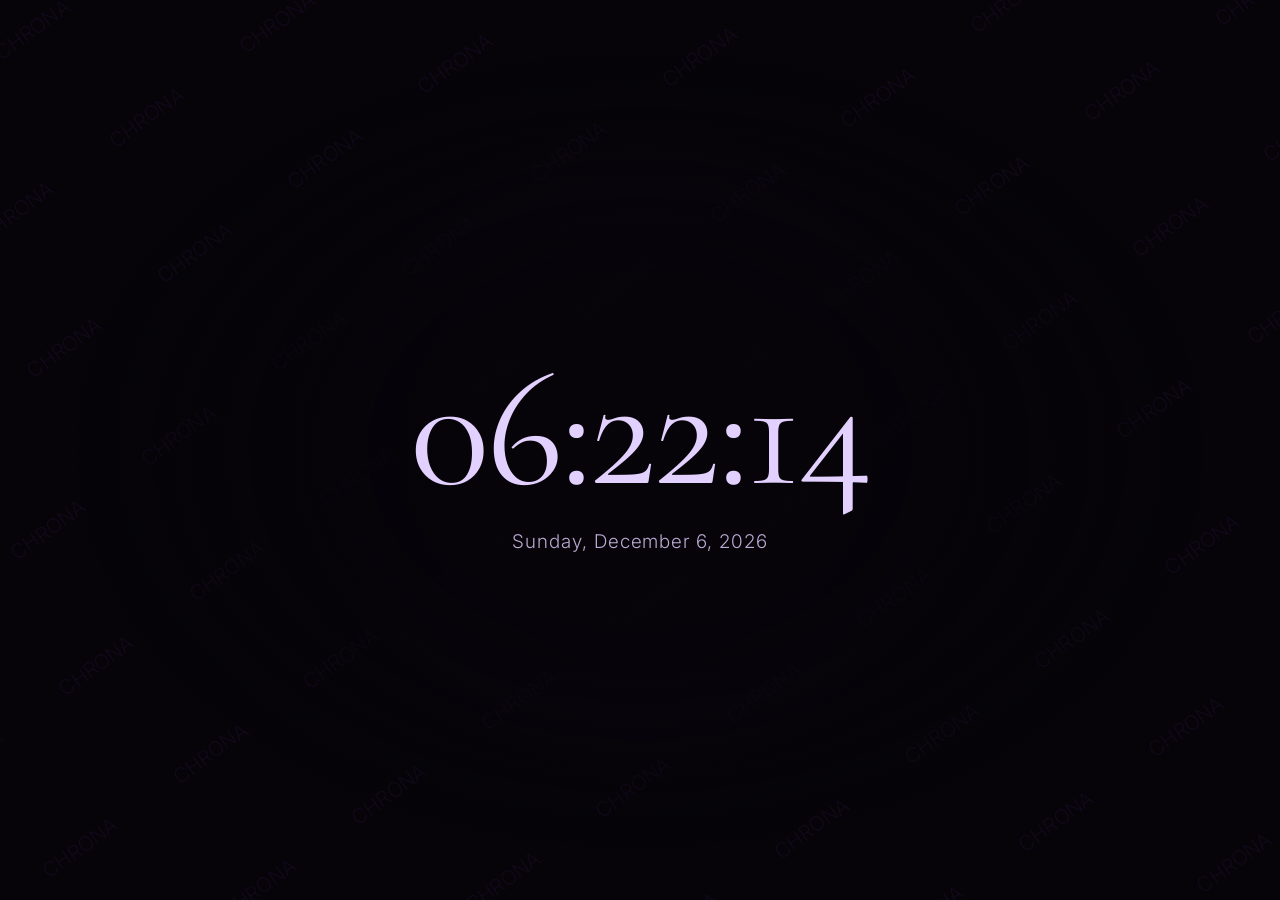
==== display.html @ 9b98ad6e "fix: timer sync, presenter layout, fullscreen behavior, font updates" ====
<!DOCTYPE html>
<html lang="en">
<!--
  Chrona v1.0 · display.html
  Ambient presentation screen.

  Open via index.html — do not open this file directly.
  Configuration is loaded from localStorage on init.
  Receives live updates via BroadcastChannel('chrona_v1').

  Fullscreen: press F inside this window.
-->
<head>
<meta charset="UTF-8">
<meta name="viewport" content="width=device-width, initial-scale=1.0">
<meta name="description" content="Chrona — Ambient Display Platform">
<title>Chrona</title>

<!-- DNS prefetch for font loading -->
<link rel="preconnect" href="https://fonts.googleapis.com">
<link rel="preconnect" href="https://fonts.gstatic.com" crossorigin>

<!--
  Preload default fonts only.
  Defaults match config.js DEFAULTS: fontClock='Crimson Text', fontMeta='Work Sans'.
  All other fonts are loaded on demand by display.js via loadFont().
  Adding display=swap prevents invisible text during font load.
-->
<link href="https://fonts.googleapis.com/css2?family=Cormorant+Garamond:ital,wght@0,400;1,400&family=Inter:wght@200;300;400;500&family=Lora:ital,wght@0,400;0,500;1,400;1,500&display=swap" rel="stylesheet">
<link rel="stylesheet" href="assets/css/display.css">

<!--
  Prevent any flash of wrong theme or transition on load.
  This tiny inline block runs synchronously before body renders,
  applying the saved theme before the first paint.
-->
<script>
(function() {
  try {
    var cfg = JSON.parse(localStorage.getItem('chrona_config') || '{}');
    if (cfg.theme) {
      document.documentElement.setAttribute('data-theme-init', cfg.theme);
    }
    // Do NOT apply .smooth here — let display.js do it after reading config.
    // This avoids transitions firing on initial paint.
  } catch(e) {}
})();
</script>
</head>

<!--
  No class="smooth" here — display.js adds it after reading smoothAnimations setting.
  No data-theme here — display.js sets it on first applyAll() call.
  data-theme-init is set above by the inline script to prevent theme flash;
  display.js reads this and syncs data-theme on body on first apply.
-->
<body>

<!-- Layer 0: watermark canvas (behind everything) -->
<canvas id="wm-canvas"></canvas>

<!-- Layer 1: ambient colour glow -->
<div class="glow-orb"></div>

<!-- Layer 2: readability halo (fog between watermark and content) -->
<div id="halo"></div>

<!-- Layer 10: main content stage -->
<div id="stage">

  <!-- Branding — shown only when logo/name configured -->
  <div id="logo-area">
    <img id="logo-img" src="" alt="">
    <span id="logo-name"></span>
  </div>

  <!-- Clock -->
  <div id="clock-wrap">
    <div id="clock">12:00</div>
    <span id="ampm"></span>
  </div>

  <!-- Date + optional weather (inline, same row) -->
  <div id="meta-row">
    <span id="date-txt" class="meta-txt"></span>
    <span class="meta-pipe" id="wpipe"></span>
    <span id="weather-txt" class="meta-txt"></span>
  </div>

  <!-- Countdown timer -->
  <div id="timer-area" class="hidden">
    <div id="timer-display">0:00:00</div>
    <div id="timer-label">Time Remaining</div>
  </div>
  
  <!-- Quote / message feed -->
  <div id="quote-area" class="align-center">
    <div id="quote-txt"></div>
    <div id="quote-src"></div>
  </div>

</div><!-- /stage -->

<!-- Layer 20: announcement overlay pill -->
<div id="overlay"></div>

<!-- Fallback for no-JS environments -->
<noscript>
  <div style="position:fixed;inset:0;background:#060409;display:flex;align-items:center;justify-content:center;font-family:Georgia,serif;color:rgba(226,208,255,.6);font-size:1.2rem;letter-spacing:.1em">
    Chrona requires JavaScript.
  </div>
</noscript>

<script>
window.addEventListener('load', () => {
  setTimeout(() => {
    if (!document.fullscreenElement) {
      document.documentElement.requestFullscreen()
        .catch(() => {
          const hint = document.createElement('div');
          hint.textContent = 'Press F to fullscreen';
          hint.style.cssText = `
            position:fixed; bottom:20px; left:50%;
            transform:translateX(-50%);
            background:rgba(255,255,255,.08);
            color:rgba(255,255,255,.5);
            font-family:system-ui,sans-serif;
            font-size:.75rem; letter-spacing:.1em;
            padding:8px 16px; border-radius:6px;
            z-index:999; pointer-events:none;
            animation: fadeout 3s ease 2s both;
          `;
          const style = document.createElement('style');
          style.textContent = `
            @keyframes fadeout {
              from { opacity:1; }
              to   { opacity:0; }
            }
          `;
          document.head.appendChild(style);
          document.body.appendChild(hint);
          setTimeout(() => hint.remove(), 5500);
        });
    }
  }, 300);
});
</script>
<script src="assets/js/config.js"></script>
<script src="assets/js/watermark.js"></script>
<script src="assets/js/display.js"></script>

</body>
</html>
---- assets/css/display.css ----
/* ─────────────────────────────────────────────────────────────
   Chrona v1.0 · display.css

   Animation durations come from CSS custom properties injected
   by config.js at runtime (--dur-fast, --dur-theme, etc.).
   Never hardcode durations here — always use the tokens.
───────────────────────────────────────────────────────────── */

*, *::before, *::after { margin:0; padding:0; box-sizing:border-box; }

/* ── EASING TOKENS ────────────────────────────────────────── */
/* Named easing curves — one place, used everywhere           */
:root {
  --ease-out:    cubic-bezier(.25,.46,.45,.94);  /* general out  */
  --ease-spring: cubic-bezier(.16,1,.3,1);       /* spring feel  */
  --ease-in-out: cubic-bezier(.4,0,.2,1);        /* material     */
}

/* ── THEME COLOUR TOKENS ──────────────────────────────────── */
/* Defaults match Eclipse. JS overrides via data-theme attr.  */
:root {
  --bg:             #060409;
  --clock-c:        #e2d0ff;
  --secondary:      rgba(226,208,255,.82);
  --quote-c:        rgba(226,208,255,.72);
  --glow:           rgba(150,60,255,.10);
  --sep:            rgba(226,208,255,.16);
  --halo:           rgba(6,4,9,.72);
  --overlay-bg:     rgba(226,208,255,.07);
  --overlay-border: rgba(226,208,255,.13);
  --overlay-txt:    rgba(226,208,255,.92);

  /* shadow language — one token, used everywhere */
  --shadow-overlay: 0 4px 32px rgba(0,0,0,.20);
  --shadow-none:    none;

  /* font stacks — defaults match config.js DEFAULTS */
  --font-clock:     'Crimson Text', Georgia, serif;
  --font-meta:      'Work Sans', system-ui, sans-serif;
  --font-quote:     'Crimson Text', Georgia, serif;
  --font-quote-src: 'Work Sans', system-ui, sans-serif;

  /* scale multipliers — overridden by JS */
  --s-logo:  1;
  --s-clock: 1;
  --s-meta:  1;
  --s-quote: 1;
  --s-timer: 1;
  --s-wm:    1;

  /* quote opacity — overridden by JS */
  --q-op:   1;
  --q-s-op: 0.68;
}

/* ── THEMES ───────────────────────────────────────────────── */
[data-theme=eclipse]  { --bg:#060409;  --clock-c:#e2d0ff; --secondary:rgba(226,208,255,.82); --quote-c:rgba(226,208,255,.72); --glow:rgba(150,60,255,.10);  --sep:rgba(226,208,255,.16); --halo:rgba(6,4,9,.82);          --overlay-bg:rgba(226,208,255,.07); --overlay-border:rgba(226,208,255,.13); --overlay-txt:rgba(226,208,255,.92); }
[data-theme=minimal]  { --bg:#f4f1ec;  --clock-c:#181510; --secondary:rgba(24,21,16,.85);    --quote-c:rgba(24,21,16,.72);    --glow:rgba(0,0,0,.03);       --sep:rgba(24,21,16,.16);    --halo:rgba(244,241,236,.88);     --overlay-bg:rgba(24,21,16,.07);    --overlay-border:rgba(24,21,16,.14);    --overlay-txt:rgba(24,21,16,.88);    }
[data-theme=ambient]  { --bg:#070c14;  --clock-c:#d8eaff; --secondary:rgba(216,234,255,.84); --quote-c:rgba(216,234,255,.72); --glow:rgba(80,140,255,.09);  --sep:rgba(216,234,255,.17); --halo:rgba(7,12,20,.84);         --overlay-bg:rgba(216,234,255,.07); --overlay-border:rgba(216,234,255,.14); --overlay-txt:rgba(216,234,255,.92); }
[data-theme=glass]    { --bg:#0b1422;  --clock-c:#dff0ff; --secondary:rgba(223,240,255,.84); --quote-c:rgba(223,240,255,.72); --glow:rgba(100,180,255,.08); --sep:rgba(223,240,255,.17); --halo:rgba(11,20,34,.84);        --overlay-bg:rgba(223,240,255,.07); --overlay-border:rgba(223,240,255,.14); --overlay-txt:rgba(223,240,255,.92); }
[data-theme=horizon]  { --bg:#0c0805;  --clock-c:#ffddb8; --secondary:rgba(255,221,184,.84); --quote-c:rgba(255,221,184,.72); --glow:rgba(255,140,40,.09);  --sep:rgba(255,221,184,.17); --halo:rgba(12,8,5,.84);          --overlay-bg:rgba(255,221,184,.07); --overlay-border:rgba(255,221,184,.14); --overlay-txt:rgba(255,221,184,.92); }
[data-theme=monolith] { --bg:#000000;  --clock-c:#ffffff;  --secondary:rgba(255,255,255,.82); --quote-c:rgba(255,255,255,.70); --glow:rgba(255,255,255,.055);--sep:rgba(255,255,255,.15); --halo:rgba(0,0,0,.86);           --overlay-bg:rgba(255,255,255,.07); --overlay-border:rgba(255,255,255,.14); --overlay-txt:rgba(255,255,255,.92); }
[data-theme=ash]      { --bg:#111110;  --clock-c:#e8e4de; --secondary:rgba(232,228,222,.82); --quote-c:rgba(232,228,222,.70); --glow:rgba(200,195,185,.06); --sep:rgba(232,228,222,.15); --halo:rgba(17,17,16,.84);        --overlay-bg:rgba(232,228,222,.07); --overlay-border:rgba(232,228,222,.13); --overlay-txt:rgba(232,228,222,.90); }
[data-theme=dusk]     { --bg:#0d0710;  --clock-c:#f0c8e8; --secondary:rgba(240,200,232,.82); --quote-c:rgba(240,200,232,.70); --glow:rgba(200,80,180,.10);  --sep:rgba(240,200,232,.15); --halo:rgba(13,7,16,.84);         --overlay-bg:rgba(240,200,232,.07); --overlay-border:rgba(240,200,232,.13); --overlay-txt:rgba(240,200,232,.90); }
[data-theme=nordic]   { --bg:#f0f4f8;  --clock-c:#1a2332; --secondary:rgba(26,35,50,.85);    --quote-c:rgba(26,35,50,.70);    --glow:rgba(26,35,50,.04);    --sep:rgba(26,35,50,.14);    --halo:rgba(240,244,248,.90);     --overlay-bg:rgba(26,35,50,.06);    --overlay-border:rgba(26,35,50,.12);    --overlay-txt:rgba(26,35,50,.88);    }
[data-theme=ember]    { --bg:#0a0604;  --clock-c:#ffcca0; --secondary:rgba(255,204,160,.82); --quote-c:rgba(255,204,160,.70); --glow:rgba(220,80,20,.10);   --sep:rgba(255,204,160,.15); --halo:rgba(10,6,4,.86);          --overlay-bg:rgba(255,204,160,.07); --overlay-border:rgba(255,204,160,.13); --overlay-txt:rgba(255,204,160,.90); }
[data-theme=forest]   { --bg:#050e08;  --clock-c:#b8e8c0; --secondary:rgba(184,232,192,.82); --quote-c:rgba(184,232,192,.70); --glow:rgba(40,160,80,.09);   --sep:rgba(184,232,192,.15); --halo:rgba(5,14,8,.86);          --overlay-bg:rgba(184,232,192,.07); --overlay-border:rgba(184,232,192,.13); --overlay-txt:rgba(184,232,192,.90); }
[data-theme=slate]    { --bg:#0c0f14;  --clock-c:#c8d4e0; --secondary:rgba(200,212,224,.82); --quote-c:rgba(200,212,224,.70); --glow:rgba(100,130,160,.08); --sep:rgba(200,212,224,.15); --halo:rgba(12,15,20,.86);        --overlay-bg:rgba(200,212,224,.07); --overlay-border:rgba(200,212,224,.13); --overlay-txt:rgba(200,212,224,.90); }
[data-theme=ivory]    { --bg:#faf8f4;  --clock-c:#2c2820; --secondary:rgba(44,40,32,.85);    --quote-c:rgba(44,40,32,.70);    --glow:rgba(44,40,32,.03);    --sep:rgba(44,40,32,.13);    --halo:rgba(250,248,244,.92);     --overlay-bg:rgba(44,40,32,.06);    --overlay-border:rgba(44,40,32,.12);    --overlay-txt:rgba(44,40,32,.88);    }
[data-theme=void]     { --bg:#020408;  --clock-c:#c8d8f0; --secondary:rgba(200,216,240,.82); --quote-c:rgba(200,216,240,.70); --glow:rgba(60,100,180,.08);  --sep:rgba(200,216,240,.13); --halo:rgba(2,4,8,.88);           --overlay-bg:rgba(200,216,240,.07); --overlay-border:rgba(200,216,240,.13); --overlay-txt:rgba(200,216,240,.90); }

/* ── BASE ─────────────────────────────────────────────────── */
html, body {
  width:100%; height:100%; overflow:hidden;
  background: var(--bg);
  /* Background cross-fade uses the theme token from config.js */
  transition: background var(--dur-theme, 1300ms) var(--ease-out);
}

/* ── SMOOTH ANIMATION SYSTEM ──────────────────────────────── */
/*
   .smooth is applied to <html> by display.js when smoothAnimations=true.
   All theme-reactive elements transition only when .smooth is active.
   When disabled, transitions are stripped entirely — instant response.
*/

/* Colour-only transitions for elements not covered by size rules above */
html.smooth .meta-pipe {
  transition:
    color    var(--dur-theme, 1300ms) var(--ease-out),
    opacity  var(--dur-slow,   500ms) var(--ease-out);
}

/* Size-reactive elements: scale transitions */
html.smooth #clock {
  transition:
    color     var(--dur-theme, 1300ms) var(--ease-out),
    font-size var(--dur-slow,   500ms) var(--ease-out),
    opacity   var(--dur-slow,   500ms) var(--ease-out);
}
html.smooth #logo-img {
  transition:
    max-height var(--dur-slow, 500ms) var(--ease-out),
    max-width  var(--dur-slow, 500ms) var(--ease-out),
    opacity    var(--dur-slow, 500ms) var(--ease-out);
}

/* Date, weather, org name — scale via --s-meta */
html.smooth .meta-txt,
html.smooth #logo-name,
html.smooth #ampm {
  transition:
    color      var(--dur-theme, 1300ms) var(--ease-out),
    font-size  var(--dur-slow,   500ms) var(--ease-out),
    opacity    var(--dur-slow,   500ms) var(--ease-out);
}

/* Quote text and source — scale via --s-quote */
html.smooth #quote-txt,
html.smooth #quote-src {
  transition:
    color      var(--dur-theme, 1300ms) var(--ease-out),
    font-size  var(--dur-slow,   500ms) var(--ease-out),
    opacity    var(--dur-slow,   500ms) var(--ease-out);
}

/* Timer display — scale via --s-timer */
html.smooth #timer-display,
html.smooth #timer-label {
  transition:
    color      var(--dur-theme, 1300ms) var(--ease-out),
    font-size  var(--dur-slow,   500ms) var(--ease-out),
    opacity    var(--dur-slow,   500ms) var(--ease-out);
}

/* Halo + glow: background colour transitions */
html.smooth #halo,
html.smooth .glow-orb {
  transition:
    background     var(--dur-theme, 1300ms) var(--ease-out),
    background-color var(--dur-theme, 1300ms) var(--ease-out),
    opacity        var(--dur-slow,   500ms) var(--ease-out);
}

/* Overlay: slide + theme colour */
html.smooth #overlay {
  transition:
    opacity      var(--dur-overlay, 900ms) var(--ease-out),
    transform    var(--dur-overlay, 900ms) var(--ease-spring),
    background   var(--dur-theme,  1300ms) var(--ease-out),
    color        var(--dur-theme,  1300ms) var(--ease-out),
    border-color var(--dur-theme,  1300ms) var(--ease-out);
}

/* Disabled: strip all transitions for instant response */
html:not(.smooth) *,
html:not(.smooth) body {
  transition: none !important;
  animation-duration: 0.01ms !important;
}

/* ── FONT FADE SYSTEM ─────────────────────────────────────── */
/*
   JS adds .font-fading to <body> when a font change is detected.
   Step 1: elements fade to opacity 0 (dur-font ms).
   Step 2: JS swaps the font-family after transitionend fires.
   Step 3: JS removes .font-fading → elements fade back in.
   This ensures no mid-fade font swap flash.
*/
body.font-fading #clock,
body.font-fading #quote-txt,
body.font-fading #quote-src,
body.font-fading .meta-txt,
body.font-fading #logo-name {
  opacity: 0 !important;
  transition: opacity var(--dur-font, 220ms) var(--ease-out) !important;
}

/* ── LAYERS (z-index stack) ───────────────────────────────── */
/*
   0  wm-canvas      watermark animation
   1  glow-orb       ambient colour bloom
   2  halo           readability fog
   10 stage          all foreground content
   20 overlay        announcement pill
*/

#wm-canvas {
  position:fixed; inset:0;
  width:100%; height:100%;
  pointer-events:none;
  z-index:0;
}

.glow-orb {
  position:fixed;
  width:65vw; height:65vw;
  max-width:680px; max-height:680px;
  border-radius:50%;
  background: radial-gradient(circle, var(--glow) 0%, transparent 70%);
  top:50%; left:50%;
  transform: translate(-50%,-50%);
  pointer-events:none;
  z-index:1;
}

/* Center readability fog — sits between watermark and content */
#halo {
  position:fixed;
  width:88vw; height:88vh;
  min-width:560px; min-height:440px;
  border-radius:50%;
  top:50%; left:50%;
  transform:translate(-50%,-50%);
  pointer-events:none;
  z-index:2;
  /* Opacity transitions for blank/pause states */
  transition: opacity var(--dur-slow, 500ms) var(--ease-out);
}

/* Two stacked pseudo-elements cross-fade on theme change.
   ::before = outgoing colour, ::after = incoming colour.
   JS toggles .theme-switching on body to trigger the fade. */
#halo::before,
#halo::after {
  content:'';
  position:absolute; inset:0;
  border-radius:50%;
  transition: opacity var(--dur-theme, 1300ms) var(--ease-out);
}
#halo::before {
  background: radial-gradient(ellipse at center,
    var(--halo) 0%, var(--halo) 30%, transparent 75%
  );
  opacity:1;
}
#halo::after {
  background: radial-gradient(ellipse at center,
    var(--halo) 0%, var(--halo) 30%, transparent 75%
  );
  opacity:0;
}
/* During theme switch: ::before fades out, ::after fades in */
body.theme-switching #halo::before { opacity:0; }
body.theme-switching #halo::after  { opacity:1; }

/* ── STAGE ────────────────────────────────────────────────── */
#stage {
  position:fixed; inset:0;
  display:flex; flex-direction:column;
  align-items:center; justify-content:center;
  z-index:10;
  padding:6vh 8vw;
}

/* Subtle text backing — sits directly behind content stack.
   Not a card or box — just enough opacity to lift text
   off the watermark without killing the ambient feel.
   Uses the same --halo colour token so it adapts per theme. */
#stage::before {
  content:'';
  position:absolute;
  /* Covers the content column only — not full width */
  width:70%; height:80%;
  left:50%; top:50%;
  transform:translate(-50%,-50%);
  background: radial-gradient(ellipse at center,
    var(--halo) 0%,
    var(--halo) 15%,
    transparent 65%
  );
  pointer-events:none;
  z-index:-1;
  border-radius:50%;
  transition: background var(--dur-theme, 1300ms) var(--ease-out);
}

/* ── LOGO ─────────────────────────────────────────────────── */
#logo-area {
  display:flex; flex-direction:column;
  align-items:center; gap:1vh;
  margin-bottom:4.5vh;
}
#logo-img {
  max-height: calc(7vh * var(--s-logo));
  max-width:  calc(22vw * var(--s-logo));
  object-fit:contain;
  opacity:.84;
}
#logo-name {
  font-family: var(--font-meta);
  font-weight:300;
  font-size: calc(clamp(.6rem,.9vw,.88rem) * var(--s-meta));
  color: var(--secondary);
  letter-spacing:.26em;
  text-transform:uppercase;
}

/* ── CLOCK ────────────────────────────────────────────────── */
#clock-wrap {
  display:flex;
  align-items:baseline;
}
#clock {
  font-family: var(--font-clock);
  font-size: calc(clamp(4.5rem,13vw,11.5rem) * var(--s-clock));
  line-height:1;
  color: var(--clock-c);
  letter-spacing:-.02em;
  text-align:center;
  user-select:none;
}
#ampm {
  font-family: var(--font-meta);
  font-weight:300;
  font-size: calc(clamp(1rem,2.2vw,1.8rem) * var(--s-clock));
  color: var(--secondary);
  letter-spacing:.12em;
  margin-left:.4em;
  vertical-align:super;
}

/* ── META ROW ─────────────────────────────────────────────── */
#meta-row {
  display:flex;
  align-items:center;
  gap:1.1em;
  margin-top:1.8vh;
}
.meta-txt {
  font-family: var(--font-meta);
  font-weight:300;
  font-size: calc(clamp(.75rem,1.55vw,1.18rem) * var(--s-meta));
  color: var(--secondary);
  letter-spacing:.05em;
}
.meta-pipe {
  width:1px; height:.9em;
  background: var(--sep);
  flex-shrink:0;
}

/* ── COUNTDOWN TIMER ──────────────────────────────────────── */
#timer-area {
  display:flex; flex-direction:column;
  align-items:center; gap:.4vh;
  margin-top:1.8vh;
}
#timer-display {
  font-family: var(--font-clock);
  font-size: calc(clamp(2rem,5.5vw,4.5rem) * var(--s-timer, 1));
  line-height:1;
  color: var(--secondary);
  letter-spacing:-.01em;
  text-align:center;
  user-select:none;
  transition: color var(--dur-theme, 1300ms) var(--ease-out);
}
#timer-label {
  font-family: var(--font-meta);
  font-weight:300;
  font-size: calc(clamp(.55rem,.8vw,.75rem) * var(--s-timer, 1));
  color: var(--secondary);
  letter-spacing:.2em;
  text-transform:uppercase;
  opacity:.55;
  transition: color var(--dur-theme, 1300ms) var(--ease-out);
}

/* Warning state — last 10 minutes */
#timer-area.warning #timer-display {
  color: var(--clock-c);
  opacity:.85;
}

/* Finished state — time is up */
#timer-area.finished #timer-display {
  opacity:.4;
}

/* Hidden when timer not active */
#timer-area.hidden {
  display:none;
}

/* Entrance — fades and rises in when timer starts */
@keyframes timerIn {
  from { opacity:0; transform:translateY(10px); }
  to   { opacity:1; transform:translateY(0); }
}
#timer-area:not(.hidden) {
  animation: timerIn 0.9s var(--ease-spring) both;
}

/* ── QUOTE / FEED ─────────────────────────────────────────── */
#quote-area {
  display:flex; flex-direction:column;
  gap:.8vh;
  max-width: min(640px,68vw);
  margin-top:4.5vh;
}
/* Three alignment options */
#quote-area.align-center { align-items:center; text-align:center; }
#quote-area.align-left   { align-items:flex-start; text-align:left; }
#quote-area.align-right  { align-items:flex-end; text-align:right; }

#quote-txt {
  font-family: var(--font-quote);
  font-style:italic;
  font-size: calc(clamp(.72rem,1.35vw,1rem) * var(--s-quote));
  color: var(--quote-c);
  line-height:1.6;
  opacity: var(--q-op);
}
#quote-src {
  font-family: var(--font-quote-src);
  font-weight:300;
  font-size: calc(clamp(.58rem,.88vw,.76rem) * var(--s-quote));
  color: var(--quote-c);
  letter-spacing:.14em;
  text-transform:uppercase;
  opacity: var(--q-s-op);
}

/* ── OVERLAY ANNOUNCEMENT ─────────────────────────────────── */
/*
  Sits dead center. Clock shrinks when active via .announcing on #stage.
  No glass box — clean text only. Background is minimal, just enough
  to separate text from the clock behind it.
*/
#overlay {
  position:fixed;
  left:50%; top:50%;
  transform: translateX(-50%) translateY(calc(-50% + 24px));
  opacity:0;
  background: transparent;
  border:none;
  border-radius:0;
  padding: 0 4vw;
  font-family: var(--font-clock);
  font-style:italic;
  font-weight:400;
  font-size: clamp(1.6rem, 4vw, 3.2rem);
  color: var(--clock-c);
  letter-spacing:.02em;
  z-index:20;
  pointer-events:none;
  text-align:center;
  max-width:82vw;
  white-space:normal;
  line-height:1.25;
  box-shadow: none;
  transition:
    opacity   var(--dur-overlay, 900ms) var(--ease-out),
    transform var(--dur-overlay, 900ms) var(--ease-spring),
    color     var(--dur-theme,  1300ms) var(--ease-out);
}

#overlay.show {
  opacity:1;
  transform: translateX(-50%) translateY(-50%);
}

/* ── ANNOUNCEMENT MODE ────────────────────────────────────── */
/* Clock shrinks when announcement is active */
#stage.announcing #clock-wrap {
  transform: translateY(-6vh) scale(0.45);
  opacity: 0.5;
  transition:
    transform var(--dur-overlay, 900ms) var(--ease-spring),
    opacity   var(--dur-overlay, 900ms) var(--ease-out);
}
#stage:not(.announcing) #clock-wrap {
  transform: translateY(0) scale(1);
  opacity: 1;
  transition:
    transform var(--dur-overlay, 900ms) var(--ease-spring),
    opacity   var(--dur-overlay, 900ms) var(--ease-out);
}

/* Meta row (date/weather) fades out during announcement */
#stage.announcing #meta-row {
  opacity: 0;
  transform: translateY(8px);
  transition:
    opacity   var(--dur-overlay, 900ms) var(--ease-out),
    transform var(--dur-overlay, 900ms) var(--ease-out);
}
#stage:not(.announcing) #meta-row {
  opacity: 1;
  transform: translateY(0);
  transition:
    opacity   var(--dur-overlay, 900ms) var(--ease-out),
    transform var(--dur-overlay, 900ms) var(--ease-out);
}

/* Timer fades during announcement if visible */
#stage.announcing #timer-area {
  opacity: 0;
  transition: opacity var(--dur-overlay, 900ms) var(--ease-out);
}
#stage:not(.announcing) #timer-area {
  opacity: 1;
  transition: opacity var(--dur-overlay, 900ms) var(--ease-out);
}

/* Quote area fades during announcement */
#stage.announcing #quote-area {
  opacity: 0;
  transition: opacity var(--dur-overlay, 900ms) var(--ease-out);
}
#stage:not(.announcing) #quote-area {
  opacity: 1;
  transition: opacity var(--dur-overlay, 900ms) var(--ease-out);
}

/* ── BLANK STATE ──────────────────────────────────────────── */
/*
   Blank: foreground fades out, watermark keeps running.
   The display is dark but the internal clock keeps ticking.
*/
body.blanked #stage,
body.blanked #halo,
body.blanked .glow-orb {
  opacity:0;
  transition: opacity var(--dur-slow, 500ms) var(--ease-in-out);
}
body.blanked #wm-canvas {
  opacity:1;
}
body:not(.blanked) #stage,
body:not(.blanked) #halo,
body:not(.blanked) .glow-orb {
  opacity:1;
  /* 
    Only transition on un-blank, not on initial page load.
    JS adds .was-blanked to body after first blank event,
    which activates this rule.
  */
}
body.was-blanked:not(.blanked) #stage,
body.was-blanked:not(.blanked) #halo,
body.was-blanked:not(.blanked) .glow-orb {
  transition: opacity var(--dur-slow, 500ms) var(--ease-in-out);
}

/* ── PAUSE STATE ──────────────────────────────────────────── */
/*
   Pause: everything visible fades out completely.
   JS additionally stops the watermark rAF and clock interval.
   Display becomes a true still frame.
*/
body.paused #stage,
body.paused #halo,
body.paused .glow-orb {
  opacity:0;
  transition:
    opacity var(--dur-theme, 1300ms) var(--ease-in-out);
}
body.was-paused:not(.paused) #stage {
  opacity:1;
  transition: opacity 1600ms var(--ease-spring) 300ms;
}
body.was-paused:not(.paused) #halo {
  opacity:1;
  transition: opacity 1600ms var(--ease-spring) 100ms;
}
body.was-paused:not(.paused) .glow-orb {
  opacity:1;
  transition: opacity 1400ms var(--ease-spring);
}

/* ── ENTRANCE ANIMATION ───────────────────────────────────── */
/*
   Applied once on page load via JS adding .entrance class to
   #stage children. JS removes .entrance after animation ends
   so subsequent applyConfig() calls don't retrigger it.
*/
.entrance-logo    { animation: riseIn 2.4s var(--ease-spring) 0.2s both; }
.entrance-clock   { animation: riseIn 2.4s var(--ease-spring) 0.5s both; }
.entrance-meta    { animation: riseIn 2.4s var(--ease-spring) 0.8s both; }
.entrance-quote   { animation: riseIn 2.4s var(--ease-spring) 1.0s both; }

@keyframes riseIn {
  from { opacity:0; transform:translateY(14px); }
  to   { opacity:1; transform:translateY(0); }
}
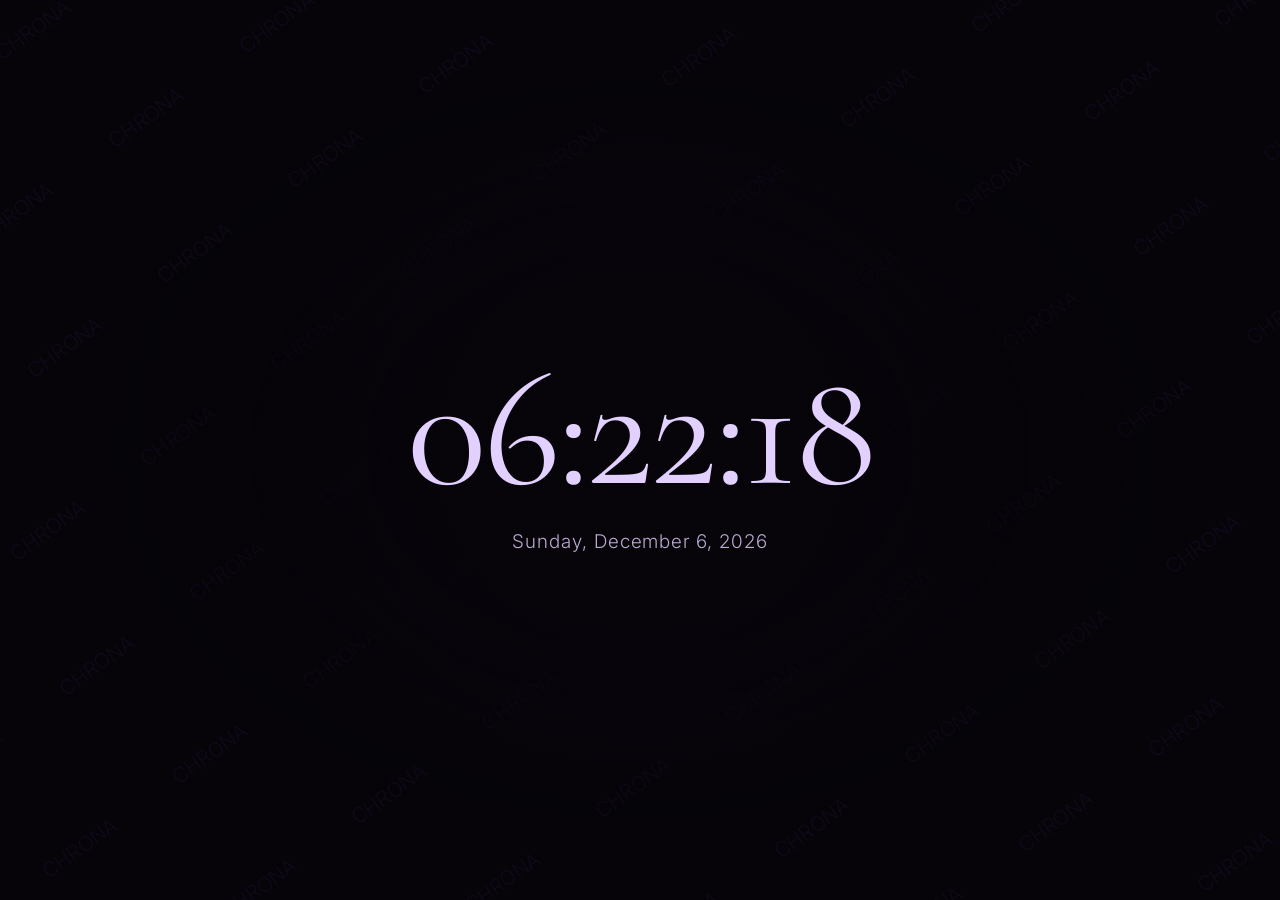
==== commit 30a7dba2: "fix: repaired the fullscreen issue for presentation" ====
--- a/display.html
+++ b/display.html
@@ -112,38 +112,51 @@
 </noscript>
 
 <script>
-window.addEventListener('load', () => {
-  setTimeout(() => {
-    if (!document.fullscreenElement) {
+(function() {
+  if (!window.opener) return;
+
+  const prompt = document.createElement('div');
+  prompt.id = 'fs-prompt';
+  prompt.innerHTML = `
+    <div style="
+      position:fixed; inset:0; z-index:99999;
+      background:#000;
+      display:flex; flex-direction:column;
+      align-items:center; justify-content:center;
+      cursor:pointer; font-family:system-ui,sans-serif;
+    ">
+      <div style="
+        color:rgba(255,255,255,.18);
+        font-size:clamp(.75rem,1.5vw,1rem);
+        letter-spacing:.22em;
+        text-transform:uppercase;
+        user-select:none;
+      ">Click anywhere to begin</div>
+    </div>
+  `;
+
+  window.addEventListener('DOMContentLoaded', () => {
+    document.body.appendChild(prompt);
+  });
+
+  prompt.addEventListener('click', () => {
+    document.documentElement.requestFullscreen()
+      .then(() => {
+        prompt.remove();
+      })
+      .catch(() => {
+        prompt.remove();
+      });
+  });
+
+  window.addEventListener('keydown', e => {
+    if ((e.key === 'f' || e.key === 'F') && !document.fullscreenElement) {
       document.documentElement.requestFullscreen()
-        .catch(() => {
-          const hint = document.createElement('div');
-          hint.textContent = 'Press F to fullscreen';
-          hint.style.cssText = `
-            position:fixed; bottom:20px; left:50%;
-            transform:translateX(-50%);
-            background:rgba(255,255,255,.08);
-            color:rgba(255,255,255,.5);
-            font-family:system-ui,sans-serif;
-            font-size:.75rem; letter-spacing:.1em;
-            padding:8px 16px; border-radius:6px;
-            z-index:999; pointer-events:none;
-            animation: fadeout 3s ease 2s both;
-          `;
-          const style = document.createElement('style');
-          style.textContent = `
-            @keyframes fadeout {
-              from { opacity:1; }
-              to   { opacity:0; }
-            }
-          `;
-          document.head.appendChild(style);
-          document.body.appendChild(hint);
-          setTimeout(() => hint.remove(), 5500);
-        });
+        .then(() => prompt.remove())
+        .catch(() => prompt.remove());
     }
-  }, 300);
-});
+  }, { once: true });
+})();
 </script>
 <script src="assets/js/config.js"></script>
 <script src="assets/js/watermark.js"></script>
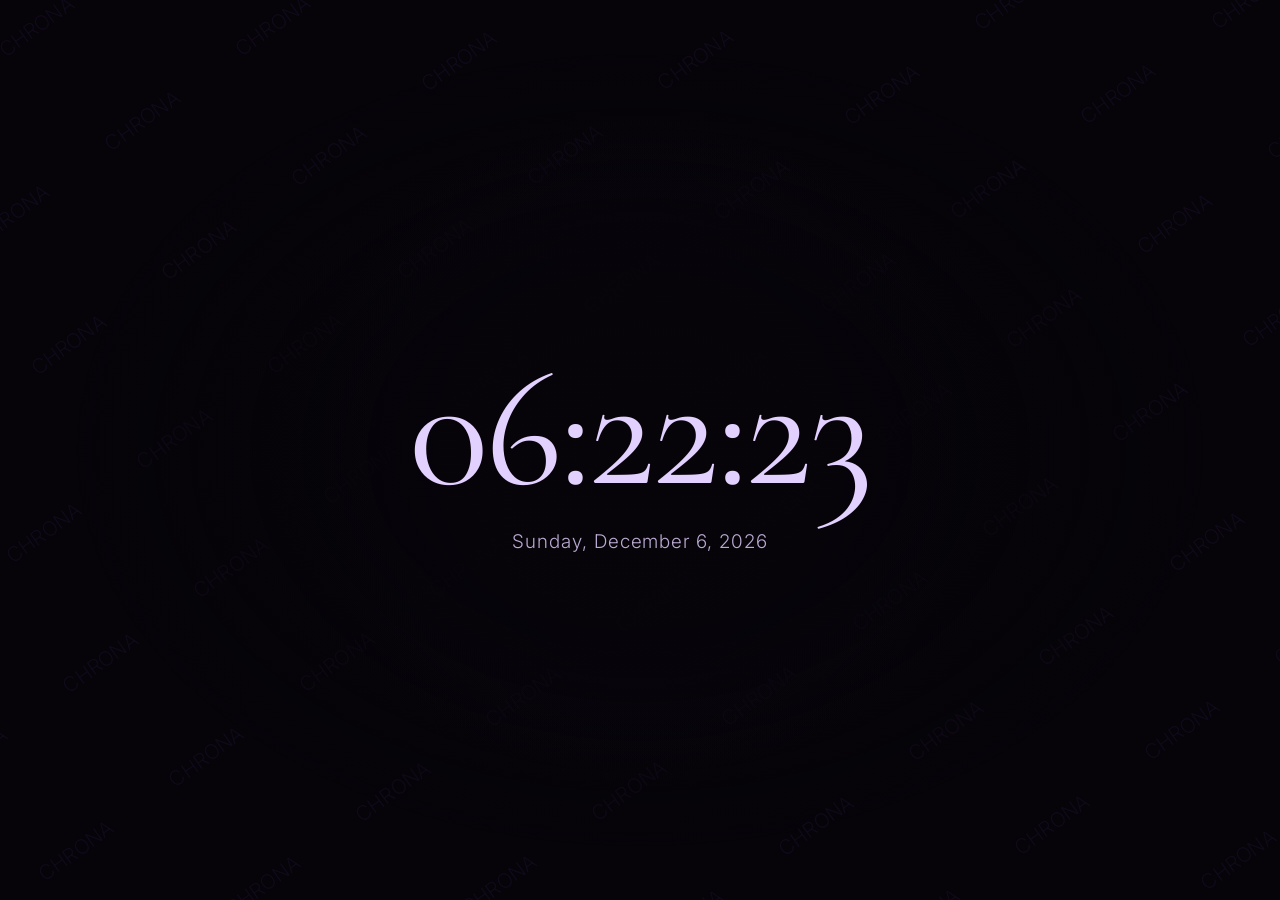
==== commit 063587c5: "Enabled Esc keybind onto the presentation" ====
--- a/display.html
+++ b/display.html
@@ -156,6 +156,12 @@
         .catch(() => prompt.remove());
     }
   }, { once: true });
+
+  document.addEventListener('fullscreenchange', () => {
+    if (!document.fullscreenElement) {
+      window.close();
+    }
+  });
 })();
 </script>
 <script src="assets/js/config.js"></script>
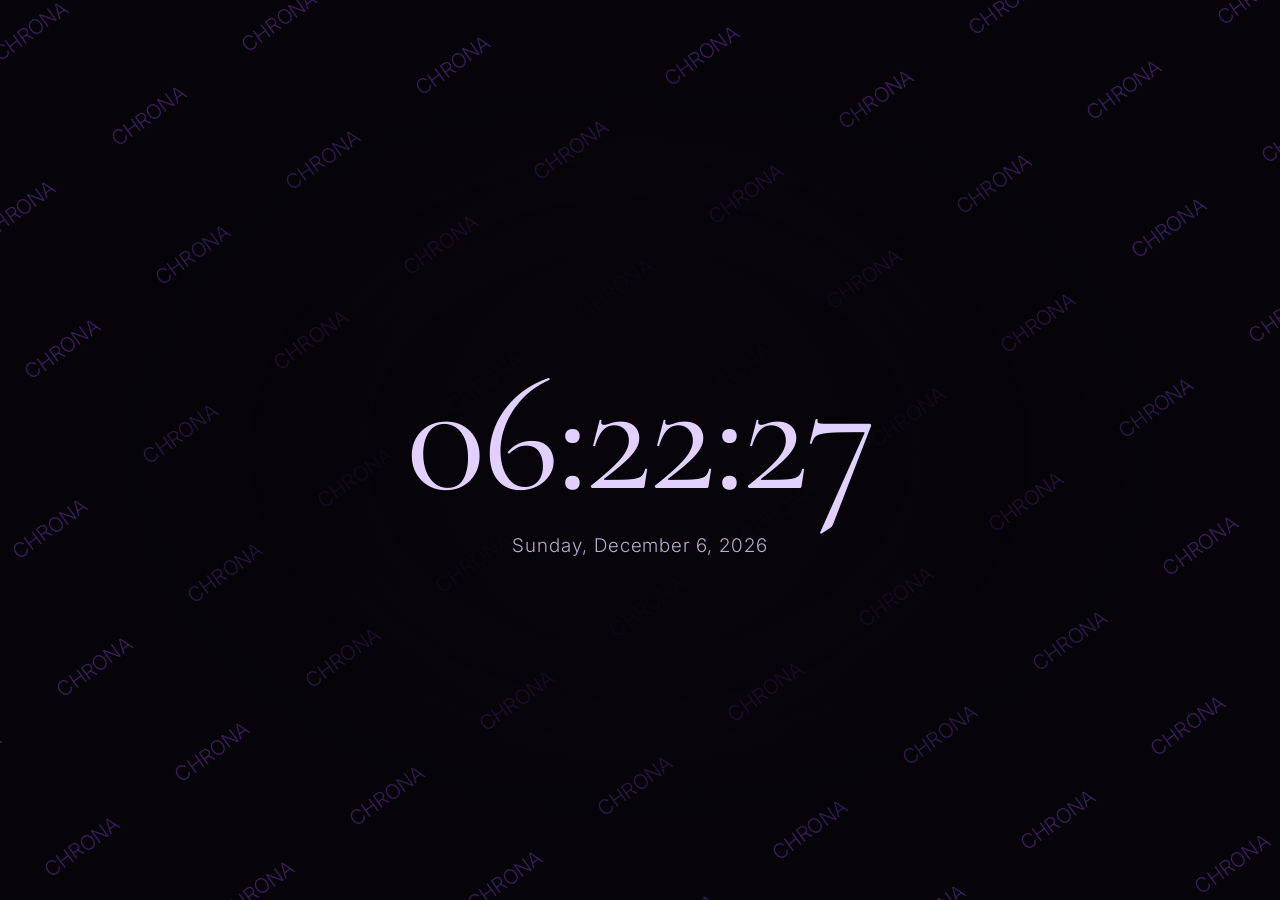
==== commit 52634b92: "fix: announcement overlay, theme arrangement, live indicator, stage monitor, tooltip overhaul, spaci" ====
--- a/display.html
+++ b/display.html
@@ -1,19 +1,10 @@
 <!DOCTYPE html>
 <html lang="en">
-<!--
-  Chrona v1.0 · display.html
-  Ambient presentation screen.
-
-  Open via index.html — do not open this file directly.
-  Configuration is loaded from localStorage on init.
-  Receives live updates via BroadcastChannel('chrona_v1').
-
-  Fullscreen: press F inside this window.
--->
 <head>
 <meta charset="UTF-8">
 <meta name="viewport" content="width=device-width, initial-scale=1.0">
 <meta name="description" content="Chrona — Ambient Display Platform">
+<link rel="icon" type="image/svg+xml" href="favicon.svg">
 <title>Chrona</title>
 
 <!-- DNS prefetch for font loading -->
--- a/assets/css/display.css
+++ b/assets/css/display.css
@@ -214,35 +214,58 @@
   transform:translate(-50%,-50%);
   pointer-events:none;
   z-index:2;
-  /* Opacity transitions for blank/pause states */
+  opacity:1;
   transition: opacity var(--dur-slow, 500ms) var(--ease-out);
 }
 
-/* Two stacked pseudo-elements cross-fade on theme change.
-   ::before = outgoing colour, ::after = incoming colour.
-   JS toggles .theme-switching on body to trigger the fade. */
-#halo::before,
+
+#halo::before {
+  content:'';
+  position:absolute; inset:0;
+  border-radius:50%;
+  opacity:1;
+  transition: opacity var(--dur-theme, 1300ms) var(--ease-out);
+}
+
 #halo::after {
   content:'';
   position:absolute; inset:0;
   border-radius:50%;
+  opacity:0;
   transition: opacity var(--dur-theme, 1300ms) var(--ease-out);
 }
-#halo::before {
-  background: radial-gradient(ellipse at center,
-    var(--halo) 0%, var(--halo) 30%, transparent 75%
-  );
-  opacity:1;
-}
-#halo::after {
-  background: radial-gradient(ellipse at center,
-    var(--halo) 0%, var(--halo) 30%, transparent 75%
-  );
-  opacity:0;
-}
-/* During theme switch: ::before fades out, ::after fades in */
+
 body.theme-switching #halo::before { opacity:0; }
 body.theme-switching #halo::after  { opacity:1; }
+
+[data-theme=eclipse]  #halo::before { background: radial-gradient(ellipse at center, rgba(6,4,9,.82) 0%, rgba(6,4,9,.82) 30%, transparent 75%); }
+[data-theme=eclipse]  #halo::after  { background: radial-gradient(ellipse at center, rgba(6,4,9,.82) 0%, rgba(6,4,9,.82) 30%, transparent 75%); }
+[data-theme=minimal]  #halo::before { background: radial-gradient(ellipse at center, rgba(244,241,236,.88) 0%, rgba(244,241,236,.88) 30%, transparent 75%); }
+[data-theme=minimal]  #halo::after  { background: radial-gradient(ellipse at center, rgba(244,241,236,.88) 0%, rgba(244,241,236,.88) 30%, transparent 75%); }
+[data-theme=ambient]  #halo::before { background: radial-gradient(ellipse at center, rgba(7,12,20,.84) 0%, rgba(7,12,20,.84) 30%, transparent 75%); }
+[data-theme=ambient]  #halo::after  { background: radial-gradient(ellipse at center, rgba(7,12,20,.84) 0%, rgba(7,12,20,.84) 30%, transparent 75%); }
+[data-theme=glass]    #halo::before { background: radial-gradient(ellipse at center, rgba(11,20,34,.84) 0%, rgba(11,20,34,.84) 30%, transparent 75%); }
+[data-theme=glass]    #halo::after  { background: radial-gradient(ellipse at center, rgba(11,20,34,.84) 0%, rgba(11,20,34,.84) 30%, transparent 75%); }
+[data-theme=horizon]  #halo::before { background: radial-gradient(ellipse at center, rgba(12,8,5,.84) 0%, rgba(12,8,5,.84) 30%, transparent 75%); }
+[data-theme=horizon]  #halo::after  { background: radial-gradient(ellipse at center, rgba(12,8,5,.84) 0%, rgba(12,8,5,.84) 30%, transparent 75%); }
+[data-theme=monolith] #halo::before { background: radial-gradient(ellipse at center, rgba(0,0,0,.86) 0%, rgba(0,0,0,.86) 30%, transparent 75%); }
+[data-theme=monolith] #halo::after  { background: radial-gradient(ellipse at center, rgba(0,0,0,.86) 0%, rgba(0,0,0,.86) 30%, transparent 75%); }
+[data-theme=ash]      #halo::before { background: radial-gradient(ellipse at center, rgba(17,17,16,.84) 0%, rgba(17,17,16,.84) 30%, transparent 75%); }
+[data-theme=ash]      #halo::after  { background: radial-gradient(ellipse at center, rgba(17,17,16,.84) 0%, rgba(17,17,16,.84) 30%, transparent 75%); }
+[data-theme=dusk]     #halo::before { background: radial-gradient(ellipse at center, rgba(13,7,16,.84) 0%, rgba(13,7,16,.84) 30%, transparent 75%); }
+[data-theme=dusk]     #halo::after  { background: radial-gradient(ellipse at center, rgba(13,7,16,.84) 0%, rgba(13,7,16,.84) 30%, transparent 75%); }
+[data-theme=nordic]   #halo::before { background: radial-gradient(ellipse at center, rgba(240,244,248,.90) 0%, rgba(240,244,248,.90) 30%, transparent 75%); }
+[data-theme=nordic]   #halo::after  { background: radial-gradient(ellipse at center, rgba(240,244,248,.90) 0%, rgba(240,244,248,.90) 30%, transparent 75%); }
+[data-theme=ember]    #halo::before { background: radial-gradient(ellipse at center, rgba(10,6,4,.86) 0%, rgba(10,6,4,.86) 30%, transparent 75%); }
+[data-theme=ember]    #halo::after  { background: radial-gradient(ellipse at center, rgba(10,6,4,.86) 0%, rgba(10,6,4,.86) 30%, transparent 75%); }
+[data-theme=forest]   #halo::before { background: radial-gradient(ellipse at center, rgba(5,14,8,.86) 0%, rgba(5,14,8,.86) 30%, transparent 75%); }
+[data-theme=forest]   #halo::after  { background: radial-gradient(ellipse at center, rgba(5,14,8,.86) 0%, rgba(5,14,8,.86) 30%, transparent 75%); }
+[data-theme=slate]    #halo::before { background: radial-gradient(ellipse at center, rgba(12,15,20,.86) 0%, rgba(12,15,20,.86) 30%, transparent 75%); }
+[data-theme=slate]    #halo::after  { background: radial-gradient(ellipse at center, rgba(12,15,20,.86) 0%, rgba(12,15,20,.86) 30%, transparent 75%); }
+[data-theme=ivory]    #halo::before { background: radial-gradient(ellipse at center, rgba(250,248,244,.92) 0%, rgba(250,248,244,.92) 30%, transparent 75%); }
+[data-theme=ivory]    #halo::after  { background: radial-gradient(ellipse at center, rgba(250,248,244,.92) 0%, rgba(250,248,244,.92) 30%, transparent 75%); }
+[data-theme=void]     #halo::before { background: radial-gradient(ellipse at center, rgba(2,4,8,.88) 0%, rgba(2,4,8,.88) 30%, transparent 75%); }
+[data-theme=void]     #halo::after  { background: radial-gradient(ellipse at center, rgba(2,4,8,.88) 0%, rgba(2,4,8,.88) 30%, transparent 75%); }
 
 /* ── STAGE ────────────────────────────────────────────────── */
 #stage {
@@ -278,8 +301,8 @@
 /* ── LOGO ─────────────────────────────────────────────────── */
 #logo-area {
   display:flex; flex-direction:column;
-  align-items:center; gap:1vh;
-  margin-bottom:4.5vh;
+  align-items:center; gap:1.2vh;
+  margin-bottom:6vh;
 }
 #logo-img {
   max-height: calc(7vh * var(--s-logo));
@@ -300,6 +323,7 @@
 #clock-wrap {
   display:flex;
   align-items:baseline;
+  margin-top:1vh;
 }
 #clock {
   font-family: var(--font-clock);
@@ -450,6 +474,7 @@
   white-space:normal;
   line-height:1.25;
   box-shadow: none;
+  text-shadow: 0 2px 24px rgba(0,0,0,.4);
   transition:
     opacity   var(--dur-overlay, 900ms) var(--ease-out),
     transform var(--dur-overlay, 900ms) var(--ease-spring),
@@ -464,8 +489,8 @@
 /* ── ANNOUNCEMENT MODE ────────────────────────────────────── */
 /* Clock shrinks when announcement is active */
 #stage.announcing #clock-wrap {
-  transform: translateY(-6vh) scale(0.45);
-  opacity: 0.5;
+  transform: translateY(-22vh) scale(0.32);
+  opacity: 0.28;
   transition:
     transform var(--dur-overlay, 900ms) var(--ease-spring),
     opacity   var(--dur-overlay, 900ms) var(--ease-out);
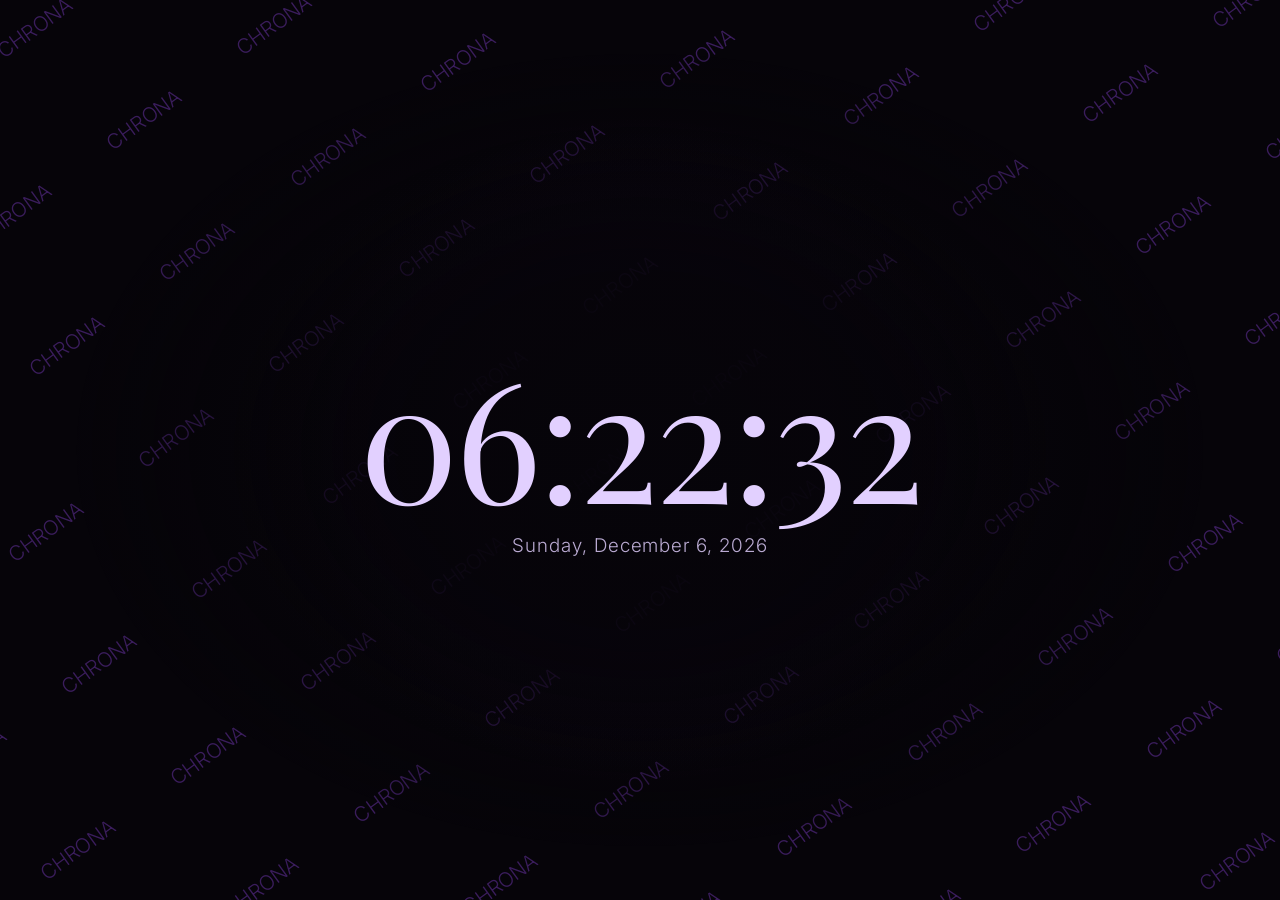
==== commit 5414dea0: "feat: custom Google Font URL input per slot, fix lining numeral clock fonts" ====
--- a/display.html
+++ b/display.html
@@ -17,7 +17,7 @@
   All other fonts are loaded on demand by display.js via loadFont().
   Adding display=swap prevents invisible text during font load.
 -->
-<link href="https://fonts.googleapis.com/css2?family=Cormorant+Garamond:ital,wght@0,400;1,400&family=Inter:wght@200;300;400;500&family=Lora:ital,wght@0,400;0,500;1,400;1,500&display=swap" rel="stylesheet">
+<link href="https://fonts.googleapis.com/css2?family=Playfair+Display:wght@400;500;600&family=Inter:wght@200;300;400;500&family=Lora:ital,wght@0,400;0,500;1,400;1,500&display=swap" rel="stylesheet">
 <link rel="stylesheet" href="assets/css/display.css">
 
 <!--
--- a/assets/css/display.css
+++ b/assets/css/display.css
@@ -238,35 +238,20 @@
 body.theme-switching #halo::before { opacity:0; }
 body.theme-switching #halo::after  { opacity:1; }
 
-[data-theme=eclipse]  #halo::before { background: radial-gradient(ellipse at center, rgba(6,4,9,.82) 0%, rgba(6,4,9,.82) 30%, transparent 75%); }
-[data-theme=eclipse]  #halo::after  { background: radial-gradient(ellipse at center, rgba(6,4,9,.82) 0%, rgba(6,4,9,.82) 30%, transparent 75%); }
-[data-theme=minimal]  #halo::before { background: radial-gradient(ellipse at center, rgba(244,241,236,.88) 0%, rgba(244,241,236,.88) 30%, transparent 75%); }
-[data-theme=minimal]  #halo::after  { background: radial-gradient(ellipse at center, rgba(244,241,236,.88) 0%, rgba(244,241,236,.88) 30%, transparent 75%); }
-[data-theme=ambient]  #halo::before { background: radial-gradient(ellipse at center, rgba(7,12,20,.84) 0%, rgba(7,12,20,.84) 30%, transparent 75%); }
-[data-theme=ambient]  #halo::after  { background: radial-gradient(ellipse at center, rgba(7,12,20,.84) 0%, rgba(7,12,20,.84) 30%, transparent 75%); }
-[data-theme=glass]    #halo::before { background: radial-gradient(ellipse at center, rgba(11,20,34,.84) 0%, rgba(11,20,34,.84) 30%, transparent 75%); }
-[data-theme=glass]    #halo::after  { background: radial-gradient(ellipse at center, rgba(11,20,34,.84) 0%, rgba(11,20,34,.84) 30%, transparent 75%); }
-[data-theme=horizon]  #halo::before { background: radial-gradient(ellipse at center, rgba(12,8,5,.84) 0%, rgba(12,8,5,.84) 30%, transparent 75%); }
-[data-theme=horizon]  #halo::after  { background: radial-gradient(ellipse at center, rgba(12,8,5,.84) 0%, rgba(12,8,5,.84) 30%, transparent 75%); }
-[data-theme=monolith] #halo::before { background: radial-gradient(ellipse at center, rgba(0,0,0,.86) 0%, rgba(0,0,0,.86) 30%, transparent 75%); }
-[data-theme=monolith] #halo::after  { background: radial-gradient(ellipse at center, rgba(0,0,0,.86) 0%, rgba(0,0,0,.86) 30%, transparent 75%); }
-[data-theme=ash]      #halo::before { background: radial-gradient(ellipse at center, rgba(17,17,16,.84) 0%, rgba(17,17,16,.84) 30%, transparent 75%); }
-[data-theme=ash]      #halo::after  { background: radial-gradient(ellipse at center, rgba(17,17,16,.84) 0%, rgba(17,17,16,.84) 30%, transparent 75%); }
-[data-theme=dusk]     #halo::before { background: radial-gradient(ellipse at center, rgba(13,7,16,.84) 0%, rgba(13,7,16,.84) 30%, transparent 75%); }
-[data-theme=dusk]     #halo::after  { background: radial-gradient(ellipse at center, rgba(13,7,16,.84) 0%, rgba(13,7,16,.84) 30%, transparent 75%); }
-[data-theme=nordic]   #halo::before { background: radial-gradient(ellipse at center, rgba(240,244,248,.90) 0%, rgba(240,244,248,.90) 30%, transparent 75%); }
-[data-theme=nordic]   #halo::after  { background: radial-gradient(ellipse at center, rgba(240,244,248,.90) 0%, rgba(240,244,248,.90) 30%, transparent 75%); }
-[data-theme=ember]    #halo::before { background: radial-gradient(ellipse at center, rgba(10,6,4,.86) 0%, rgba(10,6,4,.86) 30%, transparent 75%); }
-[data-theme=ember]    #halo::after  { background: radial-gradient(ellipse at center, rgba(10,6,4,.86) 0%, rgba(10,6,4,.86) 30%, transparent 75%); }
-[data-theme=forest]   #halo::before { background: radial-gradient(ellipse at center, rgba(5,14,8,.86) 0%, rgba(5,14,8,.86) 30%, transparent 75%); }
-[data-theme=forest]   #halo::after  { background: radial-gradient(ellipse at center, rgba(5,14,8,.86) 0%, rgba(5,14,8,.86) 30%, transparent 75%); }
-[data-theme=slate]    #halo::before { background: radial-gradient(ellipse at center, rgba(12,15,20,.86) 0%, rgba(12,15,20,.86) 30%, transparent 75%); }
-[data-theme=slate]    #halo::after  { background: radial-gradient(ellipse at center, rgba(12,15,20,.86) 0%, rgba(12,15,20,.86) 30%, transparent 75%); }
-[data-theme=ivory]    #halo::before { background: radial-gradient(ellipse at center, rgba(250,248,244,.92) 0%, rgba(250,248,244,.92) 30%, transparent 75%); }
-[data-theme=ivory]    #halo::after  { background: radial-gradient(ellipse at center, rgba(250,248,244,.92) 0%, rgba(250,248,244,.92) 30%, transparent 75%); }
-[data-theme=void]     #halo::before { background: radial-gradient(ellipse at center, rgba(2,4,8,.88) 0%, rgba(2,4,8,.88) 30%, transparent 75%); }
-[data-theme=void]     #halo::after  { background: radial-gradient(ellipse at center, rgba(2,4,8,.88) 0%, rgba(2,4,8,.88) 30%, transparent 75%); }
-
+#halo::before {
+  background: radial-gradient(ellipse at center,
+    var(--halo-prev, rgba(6,4,9,.82)) 0%,
+    var(--halo-prev, rgba(6,4,9,.82)) 30%,
+    transparent 75%
+  );
+}
+#halo::after {
+  background: radial-gradient(ellipse at center,
+    var(--halo-next, rgba(6,4,9,.82)) 0%,
+    var(--halo-next, rgba(6,4,9,.82)) 30%,
+    transparent 75%
+  );
+}
 /* ── STAGE ────────────────────────────────────────────────── */
 #stage {
   position:fixed; inset:0;
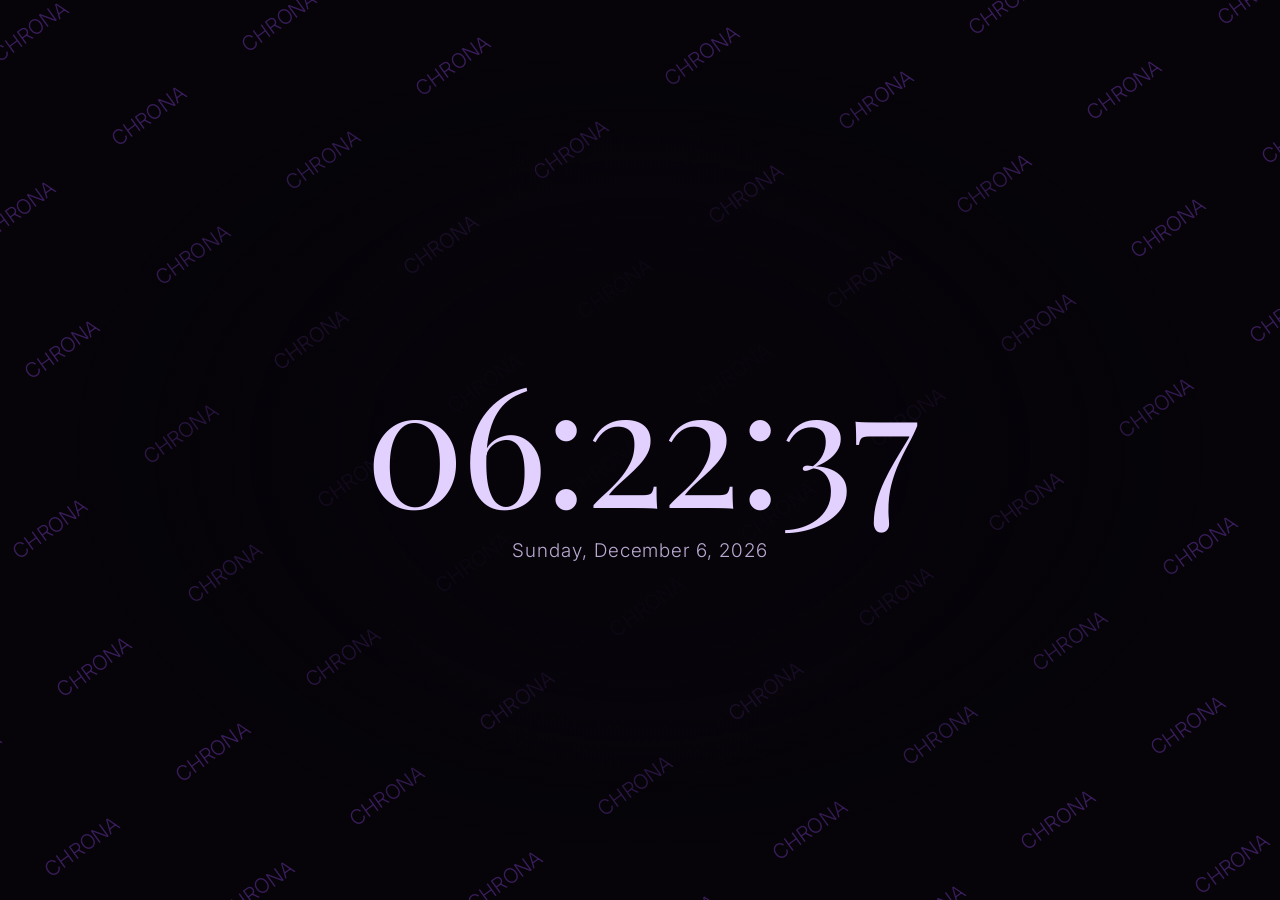
==== commit eaad9674: "fix: spacing, input focus, custom fonts, timer sync, presenter font+invert, display fullscreen stabi" ====
--- a/display.html
+++ b/display.html
@@ -148,10 +148,16 @@
     }
   }, { once: true });
 
+  let _escPressed = false;
+  document.addEventListener('keydown', e => {
+    if (e.key === 'Escape') _escPressed = true;
+  }, true);
+
   document.addEventListener('fullscreenchange', () => {
-    if (!document.fullscreenElement) {
+    if (!document.fullscreenElement && _escPressed) {
       window.close();
     }
+    _escPressed = false;
   });
 })();
 </script>
--- a/assets/css/display.css
+++ b/assets/css/display.css
@@ -55,19 +55,21 @@
 
 /* ── THEMES ───────────────────────────────────────────────── */
 [data-theme=eclipse]  { --bg:#060409;  --clock-c:#e2d0ff; --secondary:rgba(226,208,255,.82); --quote-c:rgba(226,208,255,.72); --glow:rgba(150,60,255,.10);  --sep:rgba(226,208,255,.16); --halo:rgba(6,4,9,.82);          --overlay-bg:rgba(226,208,255,.07); --overlay-border:rgba(226,208,255,.13); --overlay-txt:rgba(226,208,255,.92); }
-[data-theme=minimal]  { --bg:#f4f1ec;  --clock-c:#181510; --secondary:rgba(24,21,16,.85);    --quote-c:rgba(24,21,16,.72);    --glow:rgba(0,0,0,.03);       --sep:rgba(24,21,16,.16);    --halo:rgba(244,241,236,.88);     --overlay-bg:rgba(24,21,16,.07);    --overlay-border:rgba(24,21,16,.14);    --overlay-txt:rgba(24,21,16,.88);    }
-[data-theme=ambient]  { --bg:#070c14;  --clock-c:#d8eaff; --secondary:rgba(216,234,255,.84); --quote-c:rgba(216,234,255,.72); --glow:rgba(80,140,255,.09);  --sep:rgba(216,234,255,.17); --halo:rgba(7,12,20,.84);         --overlay-bg:rgba(216,234,255,.07); --overlay-border:rgba(216,234,255,.14); --overlay-txt:rgba(216,234,255,.92); }
-[data-theme=glass]    { --bg:#0b1422;  --clock-c:#dff0ff; --secondary:rgba(223,240,255,.84); --quote-c:rgba(223,240,255,.72); --glow:rgba(100,180,255,.08); --sep:rgba(223,240,255,.17); --halo:rgba(11,20,34,.84);        --overlay-bg:rgba(223,240,255,.07); --overlay-border:rgba(223,240,255,.14); --overlay-txt:rgba(223,240,255,.92); }
-[data-theme=horizon]  { --bg:#0c0805;  --clock-c:#ffddb8; --secondary:rgba(255,221,184,.84); --quote-c:rgba(255,221,184,.72); --glow:rgba(255,140,40,.09);  --sep:rgba(255,221,184,.17); --halo:rgba(12,8,5,.84);          --overlay-bg:rgba(255,221,184,.07); --overlay-border:rgba(255,221,184,.14); --overlay-txt:rgba(255,221,184,.92); }
-[data-theme=monolith] { --bg:#000000;  --clock-c:#ffffff;  --secondary:rgba(255,255,255,.82); --quote-c:rgba(255,255,255,.70); --glow:rgba(255,255,255,.055);--sep:rgba(255,255,255,.15); --halo:rgba(0,0,0,.86);           --overlay-bg:rgba(255,255,255,.07); --overlay-border:rgba(255,255,255,.14); --overlay-txt:rgba(255,255,255,.92); }
-[data-theme=ash]      { --bg:#111110;  --clock-c:#e8e4de; --secondary:rgba(232,228,222,.82); --quote-c:rgba(232,228,222,.70); --glow:rgba(200,195,185,.06); --sep:rgba(232,228,222,.15); --halo:rgba(17,17,16,.84);        --overlay-bg:rgba(232,228,222,.07); --overlay-border:rgba(232,228,222,.13); --overlay-txt:rgba(232,228,222,.90); }
-[data-theme=dusk]     { --bg:#0d0710;  --clock-c:#f0c8e8; --secondary:rgba(240,200,232,.82); --quote-c:rgba(240,200,232,.70); --glow:rgba(200,80,180,.10);  --sep:rgba(240,200,232,.15); --halo:rgba(13,7,16,.84);         --overlay-bg:rgba(240,200,232,.07); --overlay-border:rgba(240,200,232,.13); --overlay-txt:rgba(240,200,232,.90); }
-[data-theme=nordic]   { --bg:#f0f4f8;  --clock-c:#1a2332; --secondary:rgba(26,35,50,.85);    --quote-c:rgba(26,35,50,.70);    --glow:rgba(26,35,50,.04);    --sep:rgba(26,35,50,.14);    --halo:rgba(240,244,248,.90);     --overlay-bg:rgba(26,35,50,.06);    --overlay-border:rgba(26,35,50,.12);    --overlay-txt:rgba(26,35,50,.88);    }
-[data-theme=ember]    { --bg:#0a0604;  --clock-c:#ffcca0; --secondary:rgba(255,204,160,.82); --quote-c:rgba(255,204,160,.70); --glow:rgba(220,80,20,.10);   --sep:rgba(255,204,160,.15); --halo:rgba(10,6,4,.86);          --overlay-bg:rgba(255,204,160,.07); --overlay-border:rgba(255,204,160,.13); --overlay-txt:rgba(255,204,160,.90); }
-[data-theme=forest]   { --bg:#050e08;  --clock-c:#b8e8c0; --secondary:rgba(184,232,192,.82); --quote-c:rgba(184,232,192,.70); --glow:rgba(40,160,80,.09);   --sep:rgba(184,232,192,.15); --halo:rgba(5,14,8,.86);          --overlay-bg:rgba(184,232,192,.07); --overlay-border:rgba(184,232,192,.13); --overlay-txt:rgba(184,232,192,.90); }
-[data-theme=slate]    { --bg:#0c0f14;  --clock-c:#c8d4e0; --secondary:rgba(200,212,224,.82); --quote-c:rgba(200,212,224,.70); --glow:rgba(100,130,160,.08); --sep:rgba(200,212,224,.15); --halo:rgba(12,15,20,.86);        --overlay-bg:rgba(200,212,224,.07); --overlay-border:rgba(200,212,224,.13); --overlay-txt:rgba(200,212,224,.90); }
-[data-theme=ivory]    { --bg:#faf8f4;  --clock-c:#2c2820; --secondary:rgba(44,40,32,.85);    --quote-c:rgba(44,40,32,.70);    --glow:rgba(44,40,32,.03);    --sep:rgba(44,40,32,.13);    --halo:rgba(250,248,244,.92);     --overlay-bg:rgba(44,40,32,.06);    --overlay-border:rgba(44,40,32,.12);    --overlay-txt:rgba(44,40,32,.88);    }
-[data-theme=void]     { --bg:#020408;  --clock-c:#c8d8f0; --secondary:rgba(200,216,240,.82); --quote-c:rgba(200,216,240,.70); --glow:rgba(60,100,180,.08);  --sep:rgba(200,216,240,.13); --halo:rgba(2,4,8,.88);           --overlay-bg:rgba(200,216,240,.07); --overlay-border:rgba(200,216,240,.13); --overlay-txt:rgba(200,216,240,.90); }
+[data-theme=lavender] { --bg:#f5f3ff;  --clock-c:#5b21b6; --secondary:rgba(91,33,182,.72);   --quote-c:rgba(91,33,182,.55);   --glow:rgba(124,58,237,.08);  --sep:rgba(91,33,182,.16);   --halo:rgba(245,243,255,.90);     --overlay-bg:rgba(91,33,182,.07);   --overlay-border:rgba(91,33,182,.18);   --overlay-txt:rgba(91,33,182,.92);   }
+[data-theme=midnight] { --bg:#070c14;  --clock-c:#d8eaff; --secondary:rgba(216,234,255,.82); --quote-c:rgba(216,234,255,.72); --glow:rgba(80,140,255,.09);  --sep:rgba(216,234,255,.17); --halo:rgba(7,12,20,.84);         --overlay-bg:rgba(216,234,255,.07); --overlay-border:rgba(216,234,255,.14); --overlay-txt:rgba(216,234,255,.92); }
+[data-theme=skyline]  { --bg:#f0f6ff;  --clock-c:#1d4ed8; --secondary:rgba(29,78,216,.72);   --quote-c:rgba(29,78,216,.55);   --glow:rgba(59,130,246,.08);  --sep:rgba(29,78,216,.16);   --halo:rgba(240,246,255,.90);     --overlay-bg:rgba(29,78,216,.07);   --overlay-border:rgba(29,78,216,.18);   --overlay-txt:rgba(29,78,216,.92);   }
+[data-theme=abyss]    { --bg:#040e0e;  --clock-c:#99f6e4; --secondary:rgba(153,246,228,.82); --quote-c:rgba(153,246,228,.72); --glow:rgba(20,184,166,.10);  --sep:rgba(153,246,228,.16); --halo:rgba(4,14,14,.84);         --overlay-bg:rgba(153,246,228,.07); --overlay-border:rgba(153,246,228,.13); --overlay-txt:rgba(153,246,228,.92); }
+[data-theme=seafoam]  { --bg:#f0fdfb;  --clock-c:#0f766e; --secondary:rgba(15,118,110,.72);  --quote-c:rgba(15,118,110,.55);  --glow:rgba(13,148,136,.08);  --sep:rgba(15,118,110,.16);  --halo:rgba(240,253,251,.90);     --overlay-bg:rgba(15,118,110,.07);  --overlay-border:rgba(15,118,110,.18);  --overlay-txt:rgba(15,118,110,.92);  }
+[data-theme=forest]   { --bg:#050e08;  --clock-c:#b8e8c0; --secondary:rgba(184,232,192,.82); --quote-c:rgba(184,232,192,.72); --glow:rgba(40,160,80,.09);   --sep:rgba(184,232,192,.15); --halo:rgba(5,14,8,.86);          --overlay-bg:rgba(184,232,192,.07); --overlay-border:rgba(184,232,192,.13); --overlay-txt:rgba(184,232,192,.90); }
+[data-theme=sage]     { --bg:#f1fdf3;  --clock-c:#166534; --secondary:rgba(22,101,52,.72);   --quote-c:rgba(22,101,52,.55);   --glow:rgba(22,163,74,.08);   --sep:rgba(22,101,52,.16);   --halo:rgba(241,253,243,.90);     --overlay-bg:rgba(22,101,52,.07);   --overlay-border:rgba(22,101,52,.18);   --overlay-txt:rgba(22,101,52,.92);   }
+[data-theme=horizon]  { --bg:#0c0805;  --clock-c:#ffddb8; --secondary:rgba(255,221,184,.82); --quote-c:rgba(255,221,184,.72); --glow:rgba(255,140,40,.09);  --sep:rgba(255,221,184,.17); --halo:rgba(12,8,5,.84);          --overlay-bg:rgba(255,221,184,.07); --overlay-border:rgba(255,221,184,.14); --overlay-txt:rgba(255,221,184,.92); }
+[data-theme=gilded]   { --bg:#fffbeb;  --clock-c:#b45309; --secondary:rgba(180,83,9,.72);    --quote-c:rgba(180,83,9,.55);    --glow:rgba(217,119,6,.08);   --sep:rgba(180,83,9,.16);    --halo:rgba(255,251,235,.90);     --overlay-bg:rgba(180,83,9,.07);    --overlay-border:rgba(180,83,9,.18);    --overlay-txt:rgba(180,83,9,.92);    }
+[data-theme=ember]    { --bg:#0a0604;  --clock-c:#ffcca0; --secondary:rgba(255,204,160,.82); --quote-c:rgba(255,204,160,.72); --glow:rgba(220,80,20,.10);   --sep:rgba(255,204,160,.15); --halo:rgba(10,6,4,.86);          --overlay-bg:rgba(255,204,160,.07); --overlay-border:rgba(255,204,160,.13); --overlay-txt:rgba(255,204,160,.90); }
+[data-theme=scarlet]  { --bg:#fff5f5;  --clock-c:#b91c1c; --secondary:rgba(185,28,28,.72);   --quote-c:rgba(185,28,28,.55);   --glow:rgba(220,38,38,.08);   --sep:rgba(185,28,28,.16);   --halo:rgba(255,245,245,.90);     --overlay-bg:rgba(185,28,28,.07);   --overlay-border:rgba(185,28,28,.18);   --overlay-txt:rgba(185,28,28,.92);   }
+[data-theme=dusk]     { --bg:#0d0710;  --clock-c:#f0c8e8; --secondary:rgba(240,200,232,.82); --quote-c:rgba(240,200,232,.72); --glow:rgba(200,80,180,.10);  --sep:rgba(240,200,232,.15); --halo:rgba(13,7,16,.84);         --overlay-bg:rgba(240,200,232,.07); --overlay-border:rgba(240,200,232,.13); --overlay-txt:rgba(240,200,232,.90); }
+[data-theme=blossom]  { --bg:#fff0f6;  --clock-c:#9d174d; --secondary:rgba(157,23,77,.72);   --quote-c:rgba(157,23,77,.55);   --glow:rgba(219,39,119,.08);  --sep:rgba(157,23,77,.16);   --halo:rgba(255,240,246,.90);     --overlay-bg:rgba(157,23,77,.07);   --overlay-border:rgba(157,23,77,.18);   --overlay-txt:rgba(157,23,77,.92);   }
+[data-theme=void]     { --bg:#020408;  --clock-c:#c8d8f0; --secondary:rgba(200,216,240,.82); --quote-c:rgba(200,216,240,.72); --glow:rgba(60,100,180,.08);  --sep:rgba(200,216,240,.13); --halo:rgba(2,4,8,.88);           --overlay-bg:rgba(200,216,240,.07); --overlay-border:rgba(200,216,240,.13); --overlay-txt:rgba(200,216,240,.90); }
+[data-theme=paper]    { --bg:#f8fafc;  --clock-c:#1e293b; --secondary:rgba(30,41,59,.72);    --quote-c:rgba(30,41,59,.55);    --glow:rgba(71,85,105,.06);   --sep:rgba(30,41,59,.14);    --halo:rgba(248,250,252,.90);     --overlay-bg:rgba(30,41,59,.07);    --overlay-border:rgba(30,41,59,.14);    --overlay-txt:rgba(30,41,59,.88);    }
 
 /* ── BASE ─────────────────────────────────────────────────── */
 html, body {
@@ -287,7 +289,7 @@
 #logo-area {
   display:flex; flex-direction:column;
   align-items:center; gap:1.2vh;
-  margin-bottom:6vh;
+  margin-bottom:9vh;
 }
 #logo-img {
   max-height: calc(7vh * var(--s-logo));
@@ -308,7 +310,7 @@
 #clock-wrap {
   display:flex;
   align-items:baseline;
-  margin-top:1vh;
+  margin-top:2vh;
 }
 #clock {
   font-family: var(--font-clock);
@@ -449,7 +451,7 @@
   font-family: var(--font-clock);
   font-style:italic;
   font-weight:400;
-  font-size: clamp(1.6rem, 4vw, 3.2rem);
+  font-size: clamp(2rem, 5.5vw, 4.5rem);
   color: var(--clock-c);
   letter-spacing:.02em;
   z-index:20;
@@ -503,6 +505,20 @@
     opacity   var(--dur-overlay, 900ms) var(--ease-out),
     transform var(--dur-overlay, 900ms) var(--ease-out);
 }
+#stage.announcing #logo-area {
+  opacity: 0;
+  transform: translateY(-8px);
+  transition:
+    opacity   var(--dur-overlay, 900ms) var(--ease-out),
+    transform var(--dur-overlay, 900ms) var(--ease-out);
+}
+#stage:not(.announcing) #logo-area {
+  opacity: 1;
+  transform: translateY(0);
+  transition:
+    opacity   var(--dur-overlay, 900ms) var(--ease-out),
+    transform var(--dur-overlay, 900ms) var(--ease-out);
+}
 
 /* Timer fades during announcement if visible */
 #stage.announcing #timer-area {
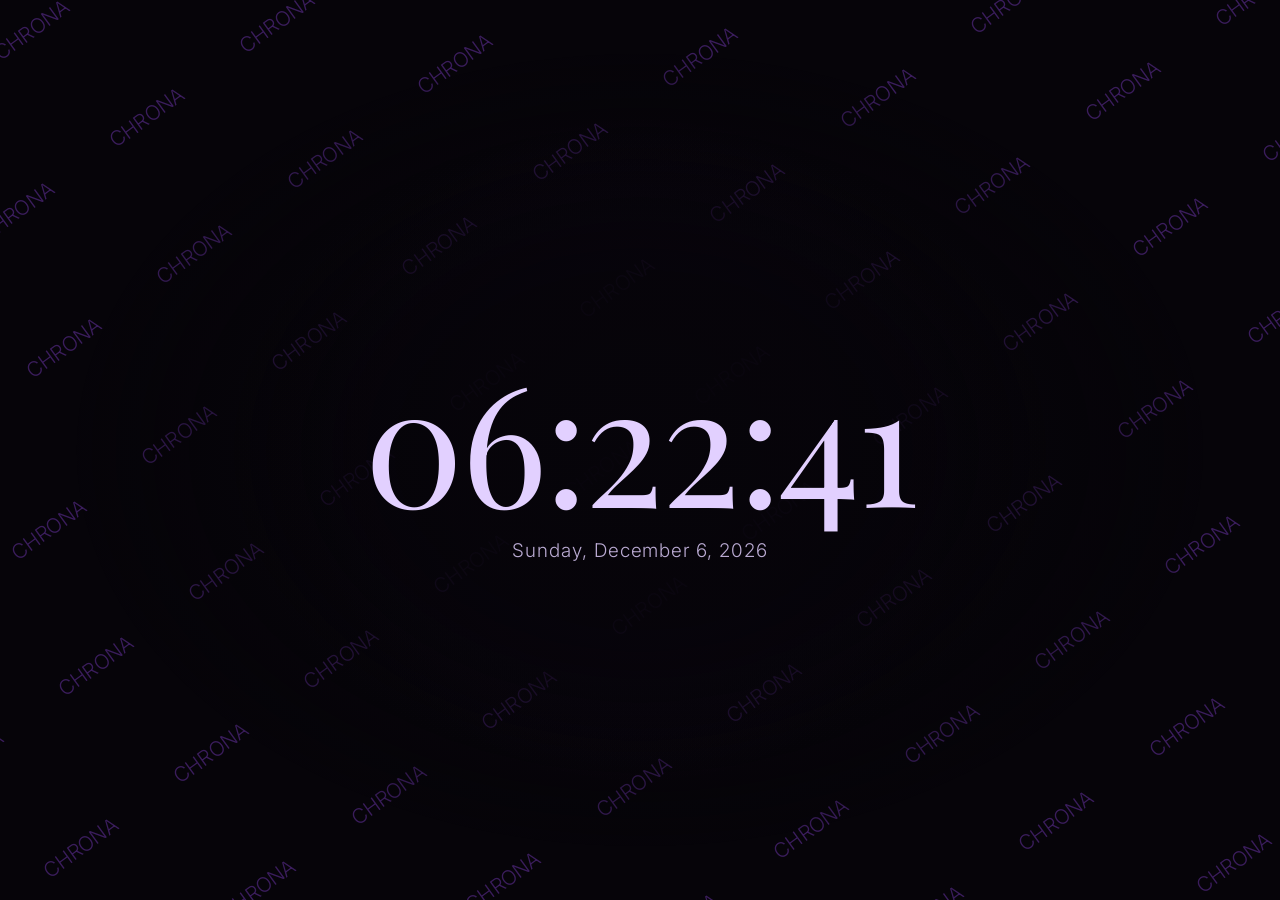
==== commit 4780be04: "fix: ESC closes display, timer syncs on Present click, stage monitor no longer reloads" ====
--- a/display.html
+++ b/display.html
@@ -148,16 +148,10 @@
     }
   }, { once: true });
 
-  let _escPressed = false;
-  document.addEventListener('keydown', e => {
-    if (e.key === 'Escape') _escPressed = true;
-  }, true);
-
   document.addEventListener('fullscreenchange', () => {
-    if (!document.fullscreenElement && _escPressed) {
+    if (!document.fullscreenElement) {
       window.close();
     }
-    _escPressed = false;
   });
 })();
 </script>
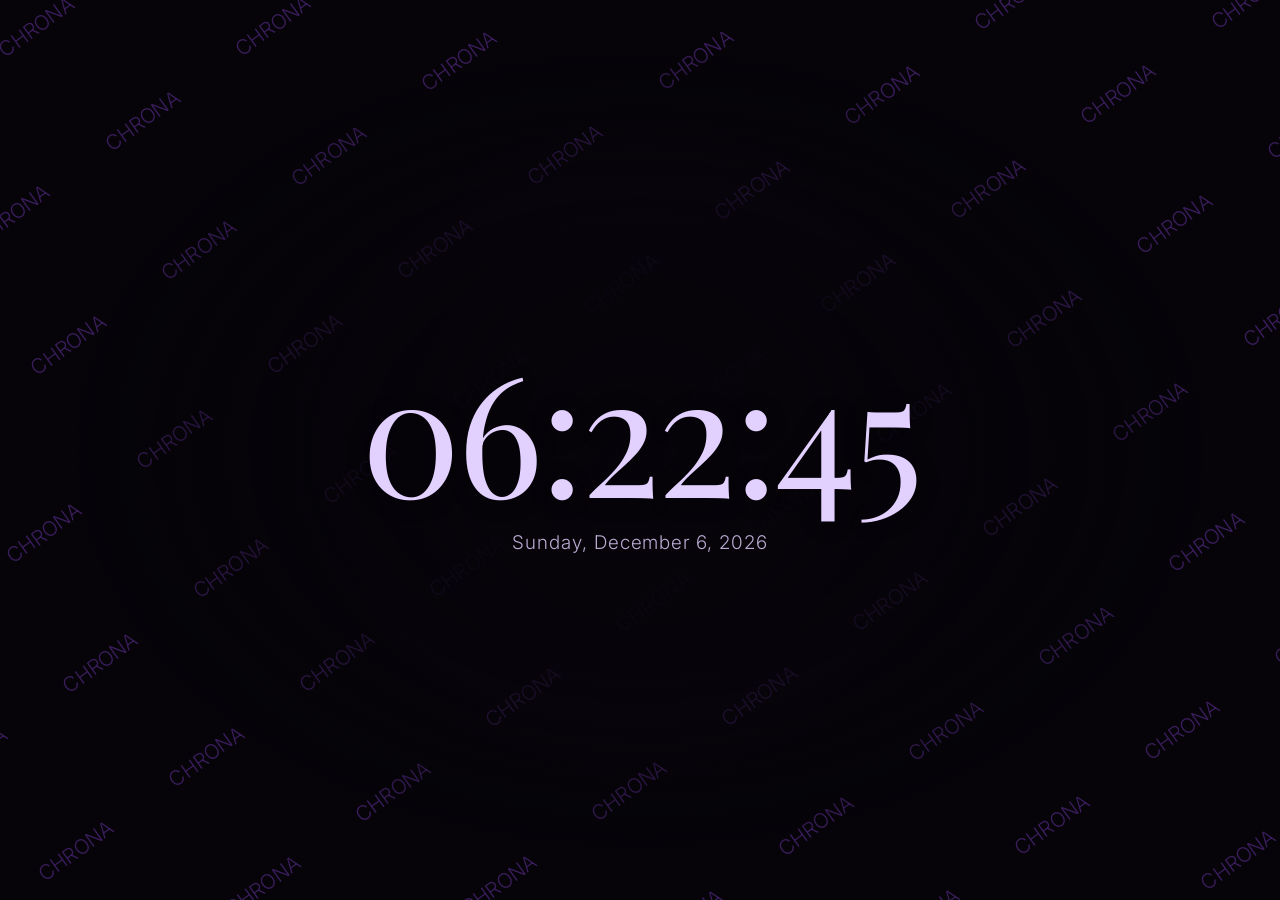
==== commit 845bbda3: "fix: corrected display.html bugs" ====
--- a/display.html
+++ b/display.html
@@ -13,7 +13,7 @@
 
 <!--
   Preload default fonts only.
-  Defaults match config.js DEFAULTS: fontClock='Crimson Text', fontMeta='Work Sans'.
+  Defaults match config.js DEFAULTS: fontClock='Playfair Display', fontMeta='Inter', fontQuote='Lora'.
   All other fonts are loaded on demand by display.js via loadFont().
   Adding display=swap prevents invisible text during font load.
 -->
@@ -136,7 +136,7 @@
         prompt.remove();
       })
       .catch(() => {
-        prompt.remove();
+        // Leave the prompt up on failure — it's the only way back in
       });
   });
 
@@ -144,9 +144,9 @@
     if ((e.key === 'f' || e.key === 'F') && !document.fullscreenElement) {
       document.documentElement.requestFullscreen()
         .then(() => prompt.remove())
-        .catch(() => prompt.remove());
+        .catch(() => {});
     }
-  }, { once: true });
+  });
 
   document.addEventListener('fullscreenchange', () => {
     if (!document.fullscreenElement) {
--- a/assets/css/display.css
+++ b/assets/css/display.css
@@ -289,7 +289,7 @@
 #logo-area {
   display:flex; flex-direction:column;
   align-items:center; gap:1.2vh;
-  margin-bottom:9vh;
+  margin-bottom:3.5vh;
 }
 #logo-img {
   max-height: calc(7vh * var(--s-logo));
@@ -310,7 +310,7 @@
 #clock-wrap {
   display:flex;
   align-items:baseline;
-  margin-top:2vh;
+  margin-top:0;
 }
 #clock {
   font-family: var(--font-clock);
@@ -320,11 +320,12 @@
   letter-spacing:-.02em;
   text-align:center;
   user-select:none;
+  text-shadow: 0 2px 24px rgba(0,0,0,.18);
 }
 #ampm {
-  font-family: var(--font-meta);
+  font-family: var(--font-clock);
   font-weight:300;
-  font-size: calc(clamp(1rem,2.2vw,1.8rem) * var(--s-clock));
+  font-size: calc(clamp(.75rem,1.6vw,1.3rem) * var(--s-clock));
   color: var(--secondary);
   letter-spacing:.12em;
   margin-left:.4em;
@@ -336,7 +337,7 @@
   display:flex;
   align-items:center;
   gap:1.1em;
-  margin-top:1.8vh;
+  margin-top:2vh;
 }
 .meta-txt {
   font-family: var(--font-meta);
@@ -422,6 +423,7 @@
   color: var(--quote-c);
   line-height:1.6;
   opacity: var(--q-op);
+  text-shadow: 0 1px 12px rgba(0,0,0,.15);
 }
 #quote-src {
   font-family: var(--font-quote-src);
@@ -448,8 +450,8 @@
   border:none;
   border-radius:0;
   padding: 0 4vw;
-  font-family: var(--font-clock);
-  font-style:italic;
+  font-family: var(--font-meta);
+  font-style:normal;
   font-weight:400;
   font-size: clamp(2rem, 5.5vw, 4.5rem);
   color: var(--clock-c);
@@ -506,18 +508,18 @@
     transform var(--dur-overlay, 900ms) var(--ease-out);
 }
 #stage.announcing #logo-area {
-  opacity: 0;
-  transform: translateY(-8px);
-  transition:
-    opacity   var(--dur-overlay, 900ms) var(--ease-out),
-    transform var(--dur-overlay, 900ms) var(--ease-out);
+  transform: translateY(-18vh) scale(0.35);
+  opacity: 0.2;
+  transition:
+    transform var(--dur-overlay, 900ms) var(--ease-spring),
+    opacity   var(--dur-overlay, 900ms) var(--ease-out);
 }
 #stage:not(.announcing) #logo-area {
+  transform: translateY(0) scale(1);
   opacity: 1;
-  transform: translateY(0);
-  transition:
-    opacity   var(--dur-overlay, 900ms) var(--ease-out),
-    transform var(--dur-overlay, 900ms) var(--ease-out);
+  transition:
+    transform var(--dur-overlay, 900ms) var(--ease-spring),
+    opacity   var(--dur-overlay, 900ms) var(--ease-out);
 }
 
 /* Timer fades during announcement if visible */
